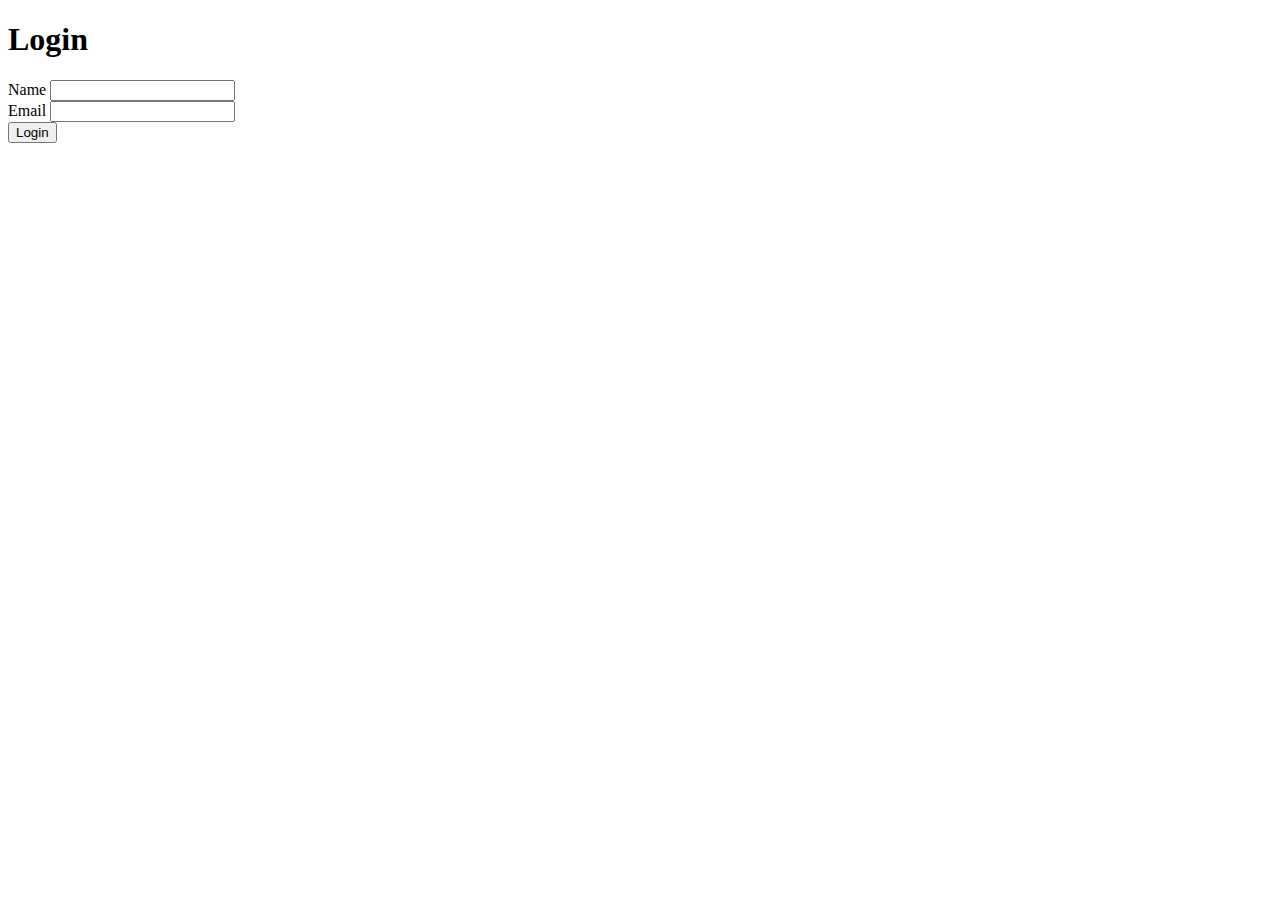
==== index.html @ ead04d8e "Add files via upload" ====
<!DOCTYPE html>
<html lang="en">
<head>
    <meta charset="UTF-8">
    <meta name="viewport" content="width=device-width, initial-scale=1.0">
    <title>Login Page</title>
    <link rel="stylesheet" href="style.css">
   
</head>
<body>
    <div class="login-container">
        <h1>Login</h1>
        <form>
            <div class="form-group">
                <label for="name">Name</label>
                <input type="text" id="name" name="name" required>
            </div>
            <div class="form-group">
                <label for="email">Email</label>
                <input type="email" id="email" name="email" required>
            </div>
            
            <div class="form-group">
                <button type="submit">Login</button>
            </div>
       
        </form>
    </div>
</body>
</html>
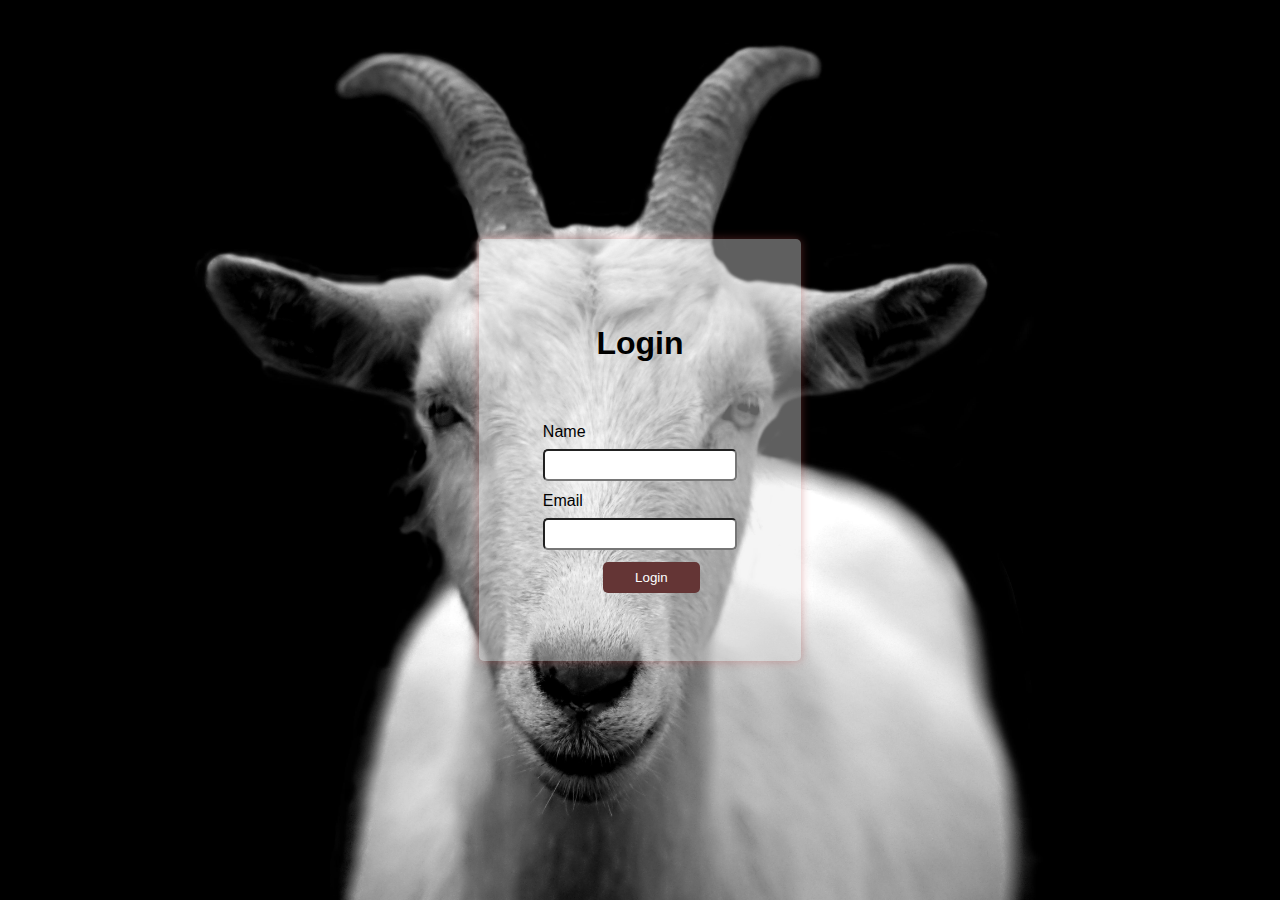
==== commit 2744b59c: "Update index.html" ====
--- a/index.html
+++ b/index.html
@@ -4,7 +4,7 @@
     <meta charset="UTF-8">
     <meta name="viewport" content="width=device-width, initial-scale=1.0">
     <title>Login Page</title>
-    <link rel="stylesheet" href="style.css">
+    <link rel="stylesheet" href="login.css">
    
 </head>
 <body>
--- a/login.css
+++ b/login.css
@@ -0,0 +1,51 @@
+
+body {
+    display: flex;
+
+    justify-content: center;
+    align-items: center;
+    height: 100vh;
+    margin: 0;
+    background-image: url(BG.jpg);
+    background-repeat: no-repeat;
+   background-size: cover;
+ font-family: Verdana, Geneva, Tahoma, sans-serif;
+}
+.login-container {
+    background-color: rgba(231, 231, 231, 0.411);
+    padding: 4em;
+    border-radius: 5px;
+    box-shadow: 0 0 10px rgba(189, 79, 79, 0.418);
+
+}
+.login-container h1 {
+    text-align: center;
+    margin-bottom: 1.9em;
+}
+.form-group {
+    margin-bottom: 0.7em;
+}
+.form-group label {
+  display: block;
+    margin-bottom: 0.5em;
+}
+.form-group input {
+    width: 100%;
+    padding: 0.5em;
+    box-sizing: border-box;
+    border-radius: 5px;
+}
+.form-group button {
+    width: 50%;
+    padding: 0.6em;
+    background-color: rgb(100, 53, 53);
+    color: white;
+    border: none;
+    border-radius: 5px;
+    cursor: pointer;
+    margin-left: 60px;
+    margin-bottom: -96px;
+}
+.form-group button:hover {
+    background-color: rgb(48, 31, 31);
+}
